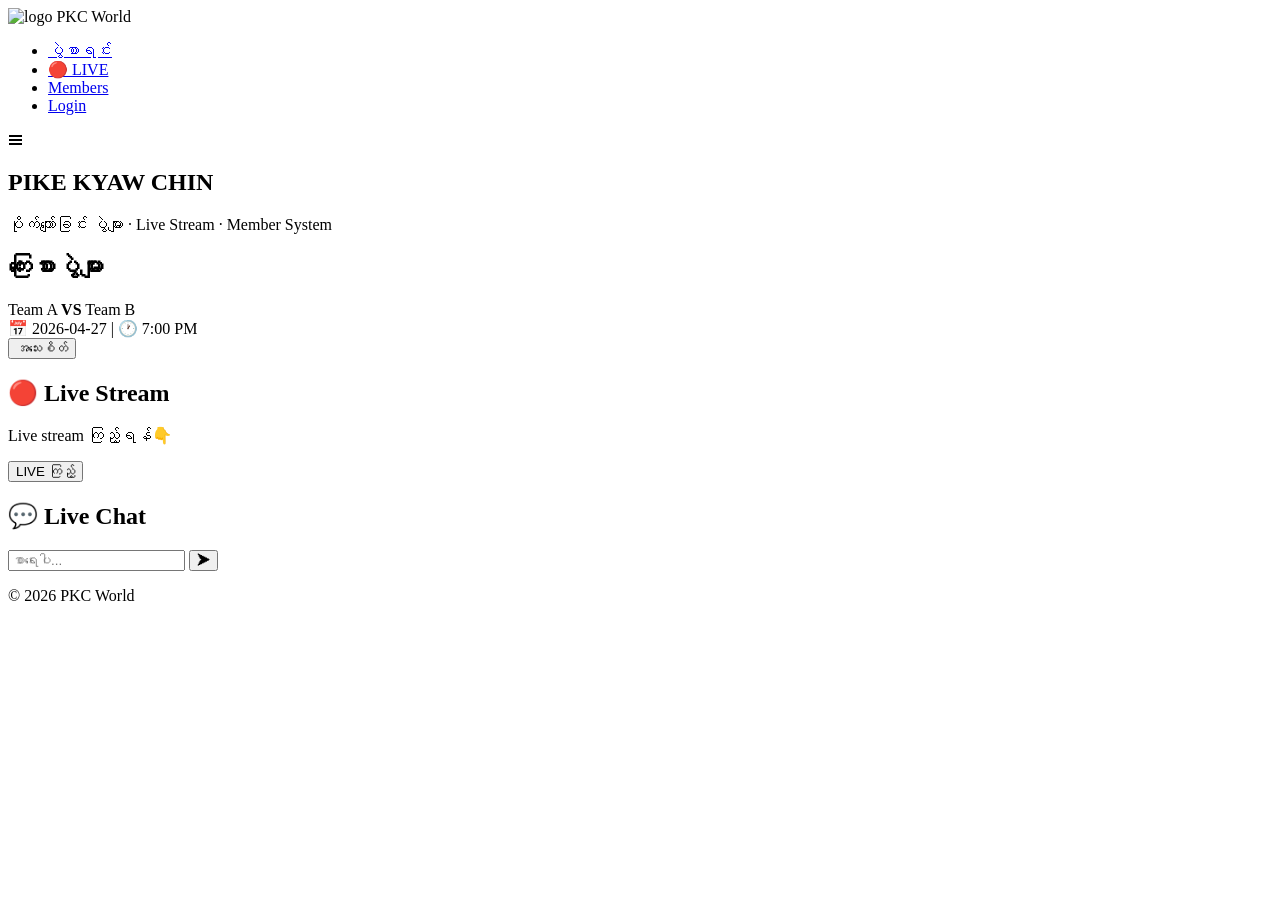
==== index.html @ efd6ea60 "Add initial HTML structure for PKC World Initial HTML structure for PKC World website with navbar, h" ====
<!DOCTYPE html>
<html lang="my">
<head>
  <meta charset="UTF-8">
  <meta name="viewport" content="width=device-width, initial-scale=1.0">
  <title>PKC World</title>

  <!-- CSS -->
  <link rel="stylesheet" href="css/style.css">

  <!-- Google Fonts -->
  <link href="https://fonts.googleapis.com/css2?family=Bebas+Neue&family=Noto+Sans+Myanmar:wght@400;700&family=Rajdhani:wght@400;600;700&display=swap" rel="stylesheet">
</head>

<body>

<!-- ===== NAVBAR ===== -->
<nav class="navbar">
  <div class="logo">
    <img src="assets/logo.png" alt="logo">
    <span>PKC World</span>
  </div>

  <ul class="nav-links" id="navLinks">
    <li><a href="index.html" class="active">ပွဲစာရင်း</a></li>
    <li><a href="live.html">🔴 LIVE</a></li>
    <li><a href="members.html">Members</a></li>
    <li><a href="members/login.html">Login</a></li>
  </ul>

  <div class="hamburger" onclick="toggleMenu()">☰</div>
</nav>

<!-- ===== HERO ===== -->
<section class="hero">
  <h1>PIKE <span>KYAW</span> CHIN</h1>
  <p>ပိုက်ကျော်ခြင်း ပွဲများ · Live Stream · Member System</p>
</section>

<!-- ===== MATCH SECTION ===== -->
<section class="matches">

  <div class="section-header">
    <h2>ကြေးစားပွဲများ</h2>
  </div>

  <div class="match-list" id="matchList">

    <!-- Match Card -->
    <div class="match-card">
      <div class="teams">
        <span>Team A</span>
        <strong>VS</strong>
        <span>Team B</span>
      </div>

      <div class="info">
        📅 2026-04-27 | 🕐 7:00 PM
      </div>

      <button onclick="goMatch()">အသေးစိတ်</button>
    </div>

  </div>
</section>

<!-- ===== LIVE STREAM ===== -->
<section class="live">
  <div class="section-header">
    <h2>🔴 Live Stream</h2>
  </div>

  <div class="live-box">
    <p>Live stream ကြည့်ရန်👇</p>
    <button onclick="goLive()">LIVE ကြည့်</button>
  </div>
</section>

<!-- ===== CHAT ===== -->
<section class="chat">
  <div class="section-header">
    <h2>💬 Live Chat</h2>
  </div>

  <div class="chat-box">
    <div id="chatMessages"></div>

    <div class="chat-input">
      <input id="chatInput" placeholder="စာရေးပါ...">
      <button onclick="sendMsg()">➤</button>
    </div>
  </div>
</section>

<!-- ===== FOOTER ===== -->
<footer>
  <p>© 2026 PKC World</p>
</footer>

<!-- ===== JS ===== -->
<script src="js/main.js"></script>
<script src="js/chat.js"></script>

</body>
</html>
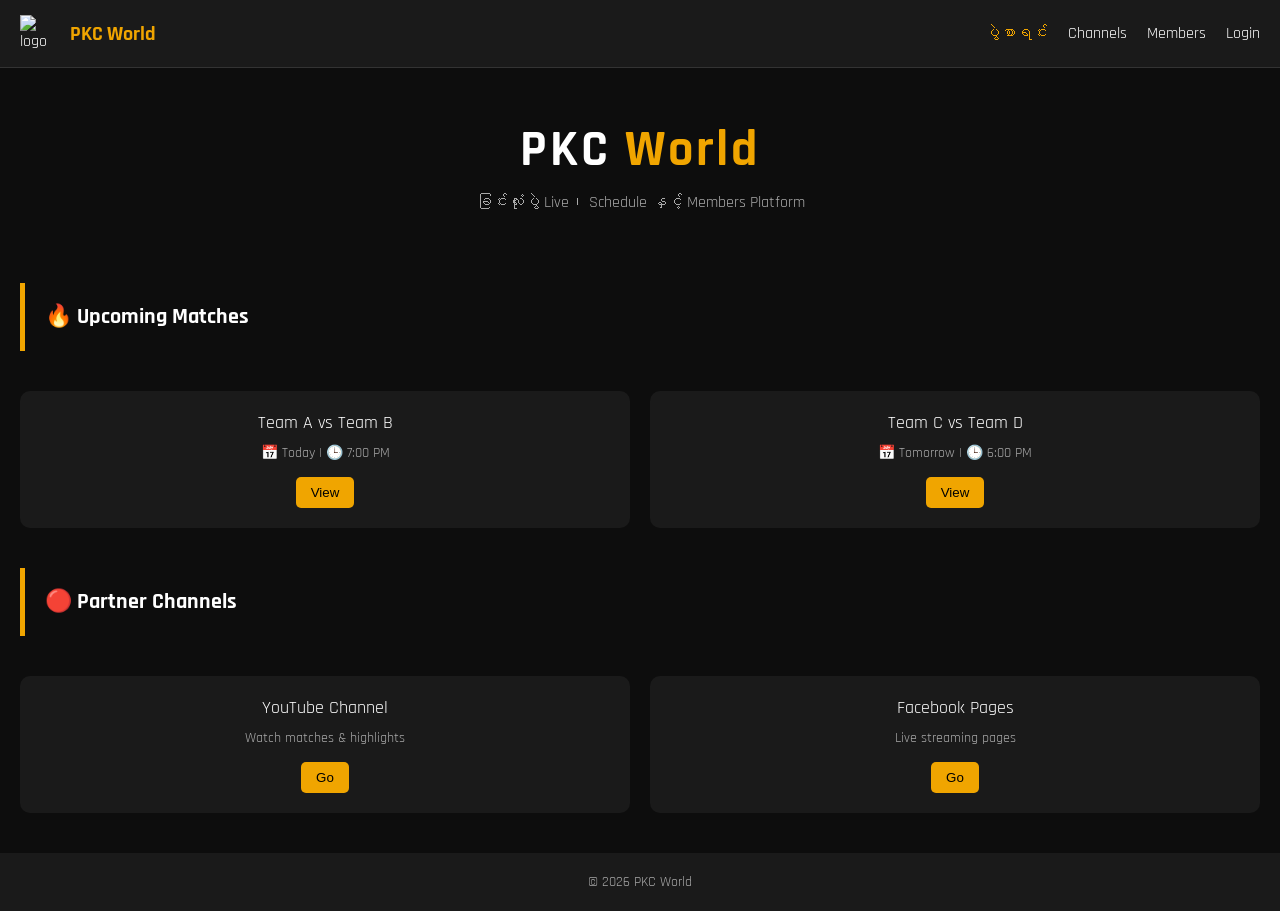
==== commit 8cbfc565: "Update index.html" ====
--- a/index.html
+++ b/index.html
@@ -3,13 +3,20 @@
 <head>
   <meta charset="UTF-8">
   <meta name="viewport" content="width=device-width, initial-scale=1.0">
+
   <title>PKC World</title>
+
+  <!-- PWA Manifest -->
+  <link rel="manifest" href="manifest.json">
+
+  <!-- Theme Color -->
+  <meta name="theme-color" content="#F0A500">
 
   <!-- CSS -->
   <link rel="stylesheet" href="css/style.css">
 
-  <!-- Google Fonts -->
-  <link href="https://fonts.googleapis.com/css2?family=Bebas+Neue&family=Noto+Sans+Myanmar:wght@400;700&family=Rajdhani:wght@400;600;700&display=swap" rel="stylesheet">
+  <!-- Fonts -->
+  <link href="https://fonts.googleapis.com/css2?family=Rajdhani:wght@400;600;700&display=swap" rel="stylesheet">
 </head>
 
 <body>
@@ -23,7 +30,7 @@
 
   <ul class="nav-links" id="navLinks">
     <li><a href="index.html" class="active">ပွဲစာရင်း</a></li>
-    <li><a href="live.html">🔴 LIVE</a></li>
+    <li><a href="live.html">Channels</a></li>
     <li><a href="members.html">Members</a></li>
     <li><a href="members/login.html">Login</a></li>
   </ul>
@@ -33,63 +40,54 @@
 
 <!-- ===== HERO ===== -->
 <section class="hero">
-  <h1>PIKE <span>KYAW</span> CHIN</h1>
-  <p>ပိုက်ကျော်ခြင်း ပွဲများ · Live Stream · Member System</p>
+  <h1>PKC <span>World</span></h1>
+  <p>ခြင်းလုံးပွဲ Live၊ Schedule နှင့် Members Platform</p>
 </section>
 
 <!-- ===== MATCH SECTION ===== -->
-<section class="matches">
+<section class="section-header">
+  <h2>🔥 Upcoming Matches</h2>
+</section>
 
-  <div class="section-header">
-    <h2>ကြေးစားပွဲများ</h2>
+<section class="match-list">
+
+  <div class="match-card">
+    <div class="teams">Team A vs Team B</div>
+    <div class="info">📅 Today | 🕒 7:00 PM</div>
+    <button onclick="goMatch(1)">View</button>
   </div>
 
-  <div class="match-list" id="matchList">
+  <div class="match-card">
+    <div class="teams">Team C vs Team D</div>
+    <div class="info">📅 Tomorrow | 🕒 6:00 PM</div>
+    <button onclick="goMatch(2)">View</button>
+  </div>
 
-    <!-- Match Card -->
-    <div class="match-card">
-      <div class="teams">
-        <span>Team A</span>
-        <strong>VS</strong>
-        <span>Team B</span>
-      </div>
-
-      <div class="info">
-        📅 2026-04-27 | 🕐 7:00 PM
-      </div>
-
-      <button onclick="goMatch()">အသေးစိတ်</button>
-    </div>
-
-  </div>
 </section>
 
-<!-- ===== LIVE STREAM ===== -->
-<section class="live">
-  <div class="section-header">
-    <h2>🔴 Live Stream</h2>
+<!-- ===== LIVE SECTION ===== -->
+<section class="section-header">
+  <h2>🔴 Partner Channels</h2>
+</section>
+
+<section class="match-list">
+
+  <div class="match-card">
+    <div class="teams">YouTube Channel</div>
+    <div class="info">Watch matches & highlights</div>
+    <a href="live.html">
+      <button>Go</button>
+    </a>
   </div>
 
-  <div class="live-box">
-    <p>Live stream ကြည့်ရန်👇</p>
-    <button onclick="goLive()">LIVE ကြည့်</button>
-  </div>
-</section>
-
-<!-- ===== CHAT ===== -->
-<section class="chat">
-  <div class="section-header">
-    <h2>💬 Live Chat</h2>
+  <div class="match-card">
+    <div class="teams">Facebook Pages</div>
+    <div class="info">Live streaming pages</div>
+    <a href="live.html">
+      <button>Go</button>
+    </a>
   </div>
 
-  <div class="chat-box">
-    <div id="chatMessages"></div>
-
-    <div class="chat-input">
-      <input id="chatInput" placeholder="စာရေးပါ...">
-      <button onclick="sendMsg()">➤</button>
-    </div>
-  </div>
 </section>
 
 <!-- ===== FOOTER ===== -->
@@ -99,7 +97,14 @@
 
 <!-- ===== JS ===== -->
 <script src="js/main.js"></script>
-<script src="js/chat.js"></script>
+
+<!-- ===== PWA SERVICE WORKER ===== -->
+<script>
+if ("serviceWorker" in navigator) {
+  navigator.serviceWorker.register("sw.js")
+    .then(() => console.log("Service Worker Registered"));
+}
+</script>
 
 </body>
 </html>
--- a/css/style.css
+++ b/css/style.css
@@ -0,0 +1,251 @@
+/* ===== RESET ===== */
+* {
+  margin: 0;
+  padding: 0;
+  box-sizing: border-box;
+}
+
+/* ===== BODY ===== */
+body {
+  font-family: 'Rajdhani', 'Noto Sans Myanmar', sans-serif;
+  background: #0D0D0D;
+  color: #FFFFFF;
+}
+
+/* ===== NAVBAR ===== */
+.navbar {
+  display: flex;
+  justify-content: space-between;
+  align-items: center;
+  background: #1A1A1A;
+  padding: 15px 20px;
+  border-bottom: 1px solid #333;
+}
+
+.logo {
+  display: flex;
+  align-items: center;
+  gap: 10px;
+}
+
+.logo img {
+  width: 40px;
+}
+
+.logo span {
+  font-size: 20px;
+  font-weight: bold;
+  color: #F0A500;
+}
+
+/* NAV LINKS */
+.nav-links {
+  display: flex;
+  list-style: none;
+  gap: 20px;
+}
+
+.nav-links a {
+  text-decoration: none;
+  color: #FFFFFF;
+  transition: 0.3s;
+}
+
+.nav-links a:hover,
+.nav-links .active {
+  color: #F0A500;
+}
+
+/* HAMBURGER */
+.hamburger {
+  display: none;
+  font-size: 24px;
+  cursor: pointer;
+}
+
+/* ===== HERO ===== */
+.hero {
+  text-align: center;
+  padding: 50px 20px;
+}
+
+.hero h1 {
+  font-size: 50px;
+  letter-spacing: 3px;
+}
+
+.hero span {
+  color: #F0A500;
+}
+
+.hero p {
+  margin-top: 10px;
+  color: #aaa;
+}
+
+/* ===== SECTION HEADER ===== */
+.section-header {
+  padding: 20px;
+  border-left: 5px solid #F0A500;
+  margin: 20px;
+}
+
+.section-header h2 {
+  font-size: 22px;
+}
+
+/* ===== MATCH LIST ===== */
+.match-list {
+  display: grid;
+  grid-template-columns: repeat(auto-fit, minmax(250px, 1fr));
+  padding: 20px;
+  gap: 20px;
+}
+
+.match-card {
+  background: #1A1A1A;
+  padding: 20px;
+  border-radius: 10px;
+  text-align: center;
+  transition: 0.3s;
+}
+
+.match-card:hover {
+  transform: translateY(-5px);
+  border: 1px solid #F0A500;
+}
+
+.match-card .teams {
+  font-size: 18px;
+  margin-bottom: 10px;
+}
+
+.match-card .info {
+  font-size: 14px;
+  color: #aaa;
+  margin-bottom: 15px;
+}
+
+.match-card button {
+  background: #F0A500;
+  border: none;
+  padding: 8px 15px;
+  cursor: pointer;
+  color: #000;
+  border-radius: 5px;
+}
+
+/* ===== LIVE SECTION ===== */
+.live-box {
+  text-align: center;
+  padding: 30px;
+}
+
+.live-box button {
+  background: red;
+  color: white;
+  padding: 10px 20px;
+  border: none;
+  cursor: pointer;
+  border-radius: 5px;
+}
+
+/* ===== CHAT ===== */
+.chat-box {
+  margin: 20px;
+  background: #1A1A1A;
+  border-radius: 10px;
+  padding: 15px;
+}
+
+#chatMessages {
+  height: 200px;
+  overflow-y: auto;
+  margin-bottom: 10px;
+}
+
+.chat-input {
+  display: flex;
+  gap: 10px;
+}
+
+.chat-input input {
+  flex: 1;
+  padding: 10px;
+  border: none;
+  outline: none;
+  border-radius: 5px;
+}
+
+.chat-input button {
+  background: #F0A500;
+  border: none;
+  padding: 10px 15px;
+  cursor: pointer;
+}
+
+/* ===== MEMBERS ===== */
+.member-list {
+  display: grid;
+  grid-template-columns: repeat(auto-fit, minmax(200px, 1fr));
+  gap: 20px;
+  padding: 20px;
+}
+
+.member-card {
+  background: #1A1A1A;
+  padding: 20px;
+  text-align: center;
+  border-radius: 10px;
+}
+
+.member-card img {
+  width: 60px;
+  margin-bottom: 10px;
+}
+
+.member-card button {
+  margin-top: 10px;
+  background: #F0A500;
+  border: none;
+  padding: 8px 12px;
+  cursor: pointer;
+}
+
+/* ===== FOOTER ===== */
+footer {
+  text-align: center;
+  padding: 20px;
+  background: #1A1A1A;
+  margin-top: 20px;
+  font-size: 14px;
+  color: #aaa;
+}
+
+/* ===== MOBILE ===== */
+@media (max-width: 768px) {
+
+  .nav-links {
+    display: none;
+    flex-direction: column;
+    background: #1A1A1A;
+    position: absolute;
+    top: 60px;
+    right: 0;
+    width: 200px;
+    padding: 20px;
+  }
+
+  .nav-links.open {
+    display: flex;
+  }
+
+  .hamburger {
+    display: block;
+  }
+
+  .hero h1 {
+    font-size: 32px;
+  }
+
+}
